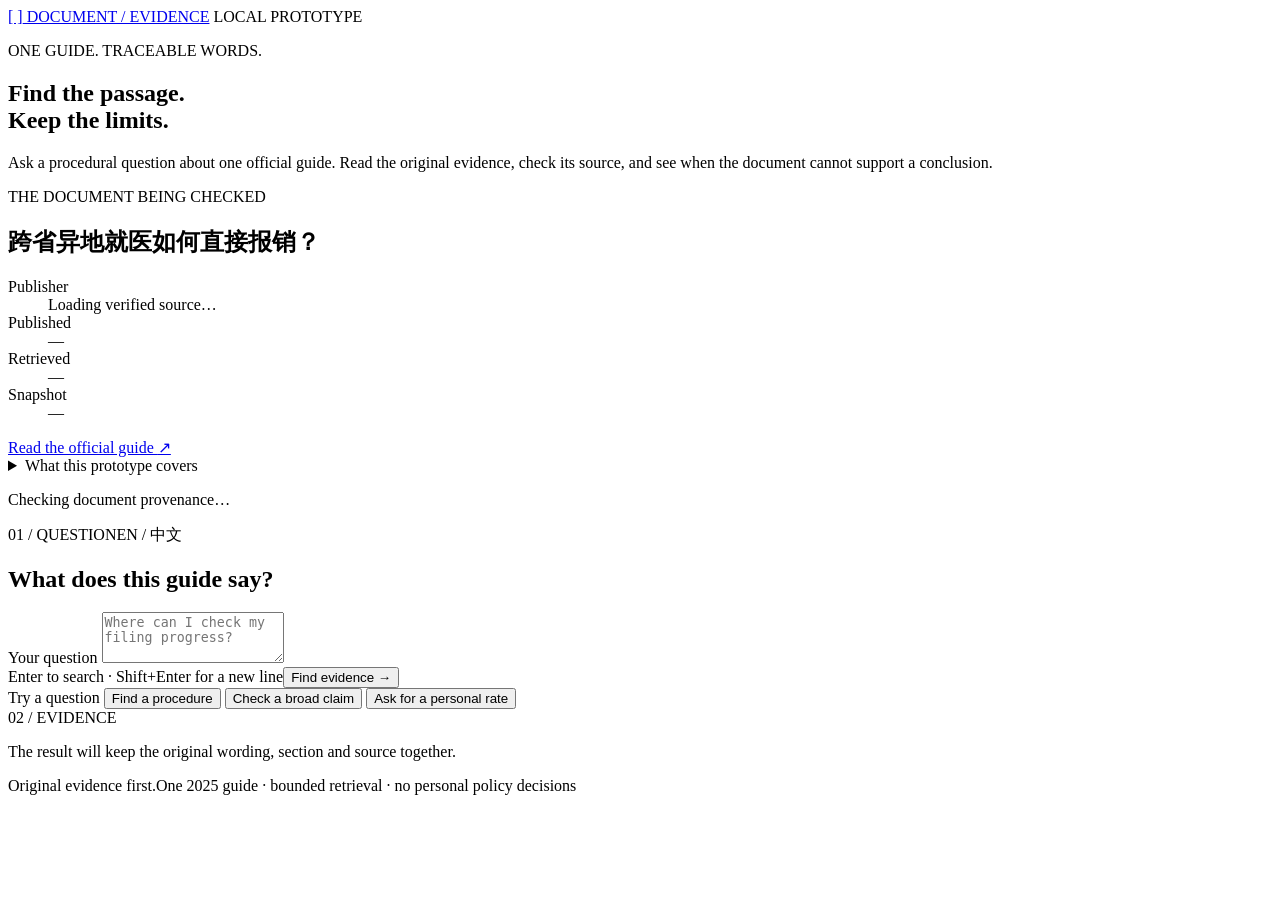
==== web/index.html @ 679a2a15 "Build and verify local document evidence prototype" ====
<!doctype html>
<html lang="en">
<head>
  <meta charset="utf-8">
  <meta name="viewport" content="width=device-width, initial-scale=1">
  <meta name="description" content="A small local prototype for finding original evidence in one public guide.">
  <title>Document evidence search</title>
  <link rel="icon" type="image/svg+xml" href="/favicon.svg">
  <link rel="stylesheet" href="/styles.css">
  <script src="/app.js" defer></script>
</head>
<body>
  <main>
    <header class="page-header">
      <a class="wordmark" href="/" aria-label="Document evidence search home"><span class="mark" aria-hidden="true">[ ]</span> DOCUMENT / EVIDENCE</a>
      <span class="prototype-label">LOCAL PROTOTYPE</span>
    </header>
    <section class="introduction" aria-labelledby="page-title">
      <p class="eyebrow">ONE GUIDE. TRACEABLE WORDS.</p>
      <h1 id="page-title">Find the passage.<br><span>Keep the limits.</span></h1>
      <p class="intro-copy">Ask a procedural question about one official guide. Read the original evidence, check its source, and see when the document cannot support a conclusion.</p>
    </section>
    <div class="workspace">
      <aside class="source-panel" aria-labelledby="source-heading">
        <p class="eyebrow">THE DOCUMENT BEING CHECKED</p>
        <h2 id="source-heading" lang="zh-CN">跨省异地就医如何直接报销？</h2>
        <dl class="source-details">
          <div><dt>Publisher</dt><dd id="source-publisher">Loading verified source…</dd></div>
          <div><dt>Published</dt><dd id="source-published">—</dd></div>
          <div><dt>Retrieved</dt><dd id="source-retrieved">—</dd></div>
          <div><dt>Snapshot</dt><dd id="source-cache">—</dd></div>
        </dl>
        <a class="source-link" id="source-link" href="https://www.nhsa.gov.cn/art/2025/3/16/art_14_16010.html" target="_blank" rel="noopener noreferrer">Read the official guide <span aria-hidden="true">↗</span></a>
        <details class="method-note"><summary>What this prototype covers</summary><p>A small, transparent set of English and Chinese procedural topics. Original evidence stays in Chinese. This guide cannot determine your personal reimbursement, eligibility or approval time.</p><p>Questions stay on this computer. No model service or account is used.</p></details>
        <p class="source-status" id="source-status" role="status">Checking document provenance…</p>
      </aside>
      <section class="search-panel" aria-labelledby="question-heading">
        <div class="section-heading"><span class="step-label">01 / QUESTION</span><span class="language-label">EN / 中文</span></div>
        <h2 id="question-heading">What does this guide say?</h2>
        <form id="search-form">
          <label for="question">Your question</label>
          <textarea id="question" name="question" rows="3" maxlength="500" placeholder="Where can I check my filing progress?" aria-describedby="question-help" required></textarea>
          <div class="form-footer"><span id="question-help">Enter to search · Shift+Enter for a new line</span><button id="search-button" type="submit">Find evidence <span aria-hidden="true">→</span></button></div>
        </form>
        <div class="example-row" aria-label="Example questions">
          <span class="example-caption">Try a question</span>
          <button type="button" class="example" data-question="Where can I check my filing progress?">Find a procedure</button>
          <button type="button" class="example" data-question="Can every region accept a personal commitment without supporting materials?">Check a broad claim</button>
          <button type="button" class="example" data-question="What percentage of my hospital bill will be reimbursed?">Ask for a personal rate</button>
        </div>
        <div id="request-error" class="request-error" role="alert" hidden></div>
        <section id="results" class="results" aria-live="polite" aria-busy="false">
          <div class="initial-state" id="initial-state"><span class="step-label">02 / EVIDENCE</span><p>The result will keep the original wording, section and source together.</p></div>
        </section>
      </section>
    </div>
    <footer class="page-footer"><span>Original evidence first.</span><span>One 2025 guide · bounded retrieval · no personal policy decisions</span></footer>
  </main>
</body>
</html>
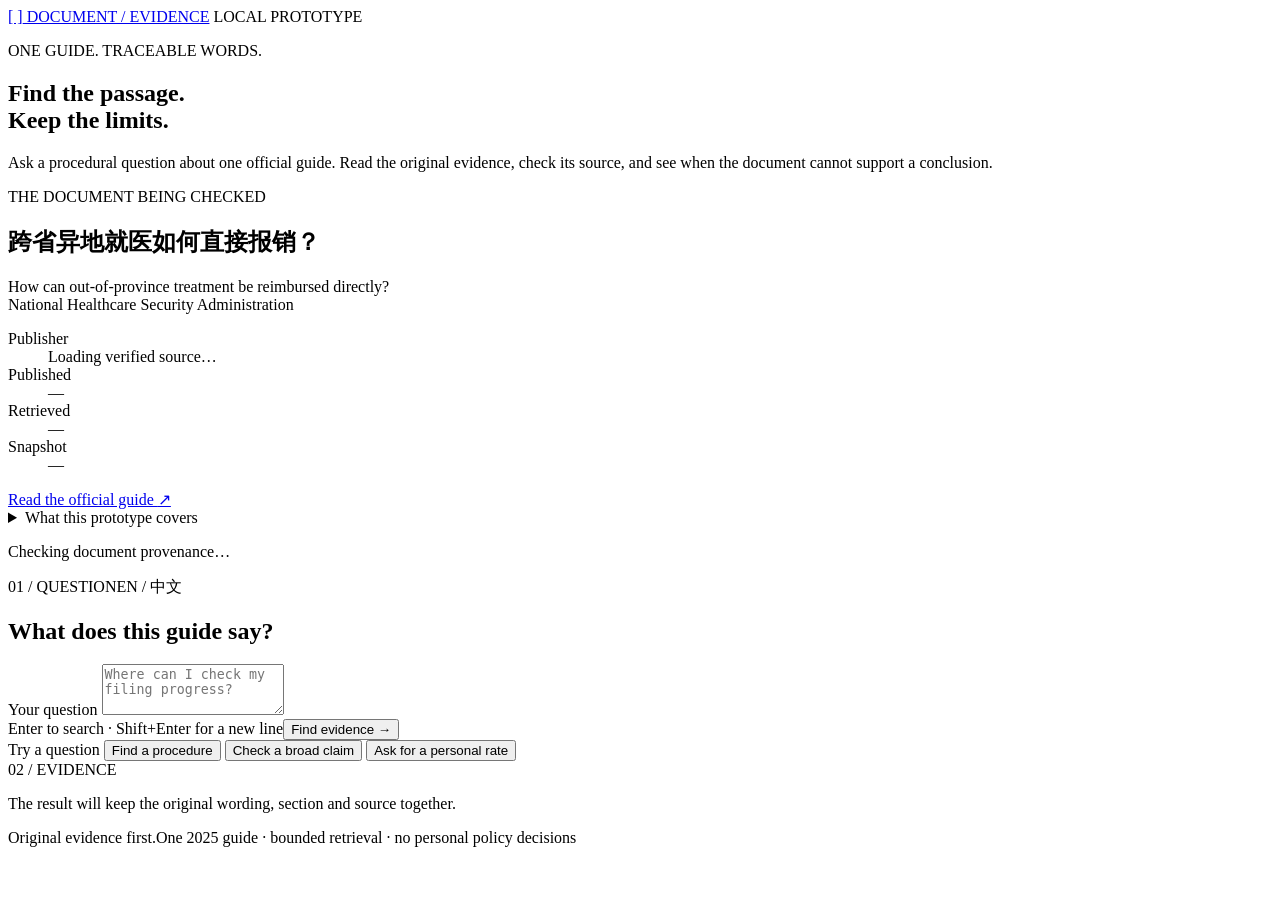
==== commit e857a7a7: "Add source-bound English evidence display translations" ====
--- a/web/index.html
+++ b/web/index.html
@@ -24,6 +24,7 @@
       <aside class="source-panel" aria-labelledby="source-heading">
         <p class="eyebrow">THE DOCUMENT BEING CHECKED</p>
         <h2 id="source-heading" lang="zh-CN">跨省异地就医如何直接报销？</h2>
+        <p class="source-translation">How can out-of-province treatment be reimbursed directly?<br><span>National Healthcare Security Administration</span></p>
         <dl class="source-details">
           <div><dt>Publisher</dt><dd id="source-publisher">Loading verified source…</dd></div>
           <div><dt>Published</dt><dd id="source-published">—</dd></div>
